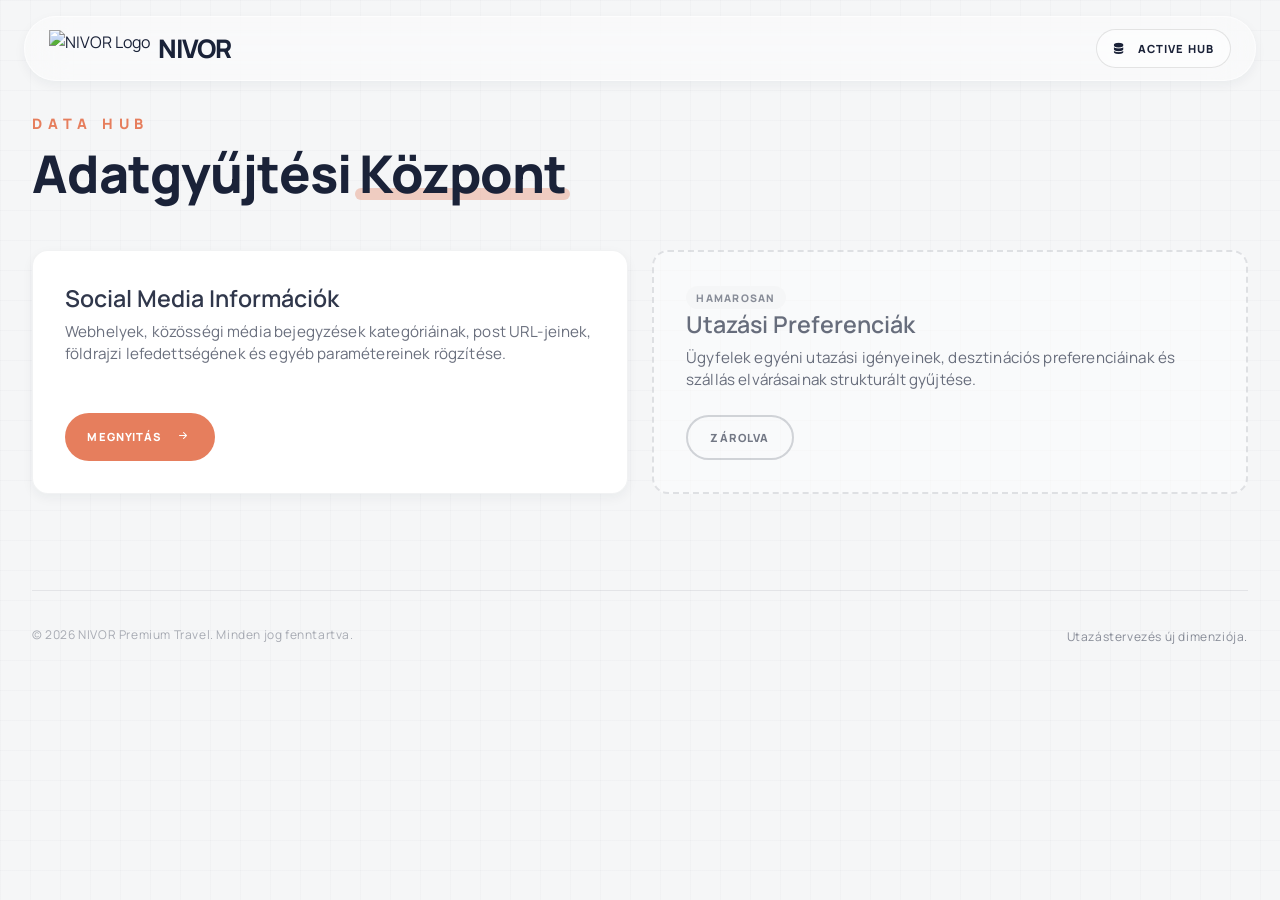
==== index.html @ d54afda8 "Initiation" ====
<!DOCTYPE html>
<html lang="hu">

<head>
    <meta charset="UTF-8">
    <meta name="viewport" content="width=device-width, initial-scale=1.0">
    <title>NIVOR | Adatgyűjtési Központ</title>
    <!-- External Dependencies -->
    <link rel="stylesheet" href="https://cdn.jsdelivr.net/npm/bootstrap-icons@1.11.3/font/bootstrap-icons.min.css">
    <link href="https://fonts.googleapis.com/css2?family=Manrope:wght@400;500;600;800&display=swap" rel="stylesheet">
    <!-- NIVOR Brand System -->
    <link rel="stylesheet" href="nivor.css">
    <style>
        /* Page-specific compact layout & background graphics */
        body {
            background-color: var(--brand-platinum);
            position: relative;
            min-height: 100vh;
        }

        /* Digital Mesh Background Pattern */
        .bg-pattern {
            position: fixed;
            inset: 0;
            z-index: -1;
            background-image:
                linear-gradient(rgba(26, 34, 56, 0.02) 1px, transparent 1px),
                linear-gradient(90deg, rgba(26, 34, 56, 0.02) 1px, transparent 1px);
            background-size: 30px 30px;
            pointer-events: none;
        }

        /* Floating Compact Navbar */
        .nvr-navbar {
            position: fixed;
            top: 1rem;
            left: 1.5rem;
            right: 1.5rem;
            z-index: 100;
            padding: 0.75rem 1.5rem;
            display: flex;
            align-items: center;
            justify-content: space-between;
            box-shadow: var(--shadow-subtle);
            transition: all 0.3s var(--ease-premium);
        }

        .nvr-navbar:hover {
            box-shadow: var(--shadow-elevated);
        }

        .nvr-logo-container {
            display: flex;
            align-items: center;
            cursor: pointer;
        }

        /* Content Spacing */
        .main-content {
            padding-top: 7rem;
            padding-bottom: 4rem;
        }

        /* Compact Hero Section */
        .hero-section {
            margin-bottom: 3rem;
            max-width: 750px;
        }

        .hero-title {
            margin-bottom: 1rem;
            font-size: clamp(2rem, 5vw, 3.25rem);
        }

        .hero-desc {
            font-size: 1.1rem;
            line-height: 1.5;
            margin-bottom: 1.5rem;
        }

        /* Form Card Grid */
        .forms-grid {
            display: grid;
            grid-template-columns: repeat(auto-fit, minmax(300px, 1fr));
            gap: 1.5rem;
        }

        /* Compact Card Component */
        .form-card {
            background: var(--surface-white);
            border-radius: var(--radius-md);
            padding: 2rem;
            box-shadow: var(--shadow-subtle);
            border: 1px solid rgba(26, 34, 56, 0.06);
            display: flex;
            flex-direction: column;
            justify-content: space-between;
            min-height: 240px;
            position: relative;
            cursor: pointer;
            transition: transform 0.3s var(--ease-premium), box-shadow 0.3s var(--ease-premium);
        }

        .form-card:hover {
            transform: translateY(-5px);
            box-shadow: var(--shadow-elevated);
        }

        .form-card--upcoming {
            background: rgba(255, 255, 255, 0.45);
            border: 2px dashed rgba(26, 34, 56, 0.12);
            box-shadow: none;
            cursor: not-allowed;
        }

        .form-card--upcoming:hover {
            transform: none;
            box-shadow: none;
        }

        .card-badge {
            align-self: flex-start;
            font-size: 0.65rem;
            font-weight: 800;
            text-transform: uppercase;
            letter-spacing: 0.12em;
            padding: 0.3rem 0.65rem;
            border-radius: var(--radius-full);
            margin-bottom: 1rem;
        }

        .badge--active {
            background-color: var(--brand-soft-blush);
            color: var(--brand-burnt-peach);
        }

        .badge--planned {
            background-color: var(--brand-platinum);
            color: rgba(26, 34, 56, 0.5);
        }

        .card-title {
            font-size: 1.45rem;
            font-weight: 600;
            margin-bottom: 0.5rem;
            color: var(--brand-prussian-blue);
        }

        .card-desc {
            font-size: 0.95rem;
            line-height: 1.45;
            color: var(--brand-prussian-blue);
            opacity: 0.65;
            margin-bottom: 1.5rem;
            flex-grow: 1;
        }

        .card-footer {
            display: flex;
            align-items: center;
            justify-content: space-between;
            margin-top: auto;
        }

        /* Compact Footer */
        .nvr-footer {
            margin-top: 6rem;
            padding: 2rem 0;
            border-top: 1px solid rgba(26, 34, 56, 0.08);
            display: flex;
            justify-content: space-between;
            align-items: center;
        }

        .footer-logo {
            display: flex;
            align-items: center;
            opacity: 0.7;
        }

        /* Responsive Overrides */
        @media (max-width: 768px) {
            .nvr-navbar {
                top: 0.75rem;
                left: 1rem;
                right: 1rem;
                padding: 0.6rem 1rem;
            }

            .main-content {
                padding-top: 6rem;
            }

            .forms-grid {
                grid-template-columns: 1fr;
                gap: 1.2rem;
            }

            .form-card {
                padding: 1.5rem;
                min-height: 220px;
            }

            .nvr-footer {
                flex-direction: column;
                gap: 1rem;
                text-align: center;
                margin-top: 4rem;
            }
        }
    </style>
</head>

<body>
    <div class="bg-pattern"></div>

    <!-- Floating Compact Header -->
    <header class="nvr-navbar glass">
        <div class="nvr-logo-container" onclick="window.location.reload()">
            <img src="https://nivor.hu/nvr-content/marka/AB_MT_logoB.png" alt="NIVOR Logo" style="height: 38px; width: auto; display: block;" />
            <span style="font-family: 'Manrope', sans-serif; font-weight: 800; font-size: 1.6rem; letter-spacing: -0.05em; color: var(--brand-prussian-blue); line-height: 1; margin-left: 0.5rem; user-select: none;">NIVOR</span>
        </div>
        <div class="navbar-actions">
            <span class="btn-nvr btn-nvr--glass" style="padding: 0.6rem 1rem; font-size: 0.7rem; cursor: default;">
                <i class="bi bi-server"></i> Active Hub
            </span>
        </div>
    </header>

    <!-- Main Editorial Wrapper -->
    <main class="editorial-wrapper main-content">
        <!-- Compact Hero Section -->
        <section class="hero-section reveal" style="opacity: 1; transform: none;">
            <span class="section-tag" style="margin-bottom: 0.75rem;">DATA HUB</span>
            <h1 class="hero-title">Adatgyűjtési <span class="nvr-highlight">Központ</span></h1>
        </section>

        <!-- Forms Cards Grid -->
        <section class="forms-grid">
            <!-- Active Card 1: Social Media Form -->
            <div class="form-card" onclick="window.location.href='social-media-form.html'">
                <div>
                    <h3 class="card-title">Social Media Információk</h3>
                    <p class="card-desc">Webhelyek, közösségi média bejegyzések kategóriáinak, post URL-jeinek,
                        földrajzi lefedettségének és egyéb paramétereinek rögzítése.</p>
                </div>
                <div class="card-footer">
                    <span class="btn-nvr btn-nvr--primary" style="padding: 0.7rem 1.4rem; font-size: 0.7rem;">
                        Megnyitás <i class="bi bi-arrow-right-short" style="font-size: 1rem;"></i>
                    </span>
                </div>
            </div>

            <!-- Planned Card 2: Travel Preferences -->
            <div class="form-card form-card--upcoming">
                <div>
                    <span class="card-badge badge--planned">Hamarosan</span>
                    <h3 class="card-title" style="opacity: 0.65;">Utazási Preferenciák</h3>
                    <p class="card-desc">Ügyfelek egyéni utazási igényeinek, desztinációs preferenciáinak és szállás
                        elvárásainak strukturált gyűjtése.</p>
                </div>
                <div class="card-footer">
                    <span class="btn-nvr btn-nvr--outline"
                        style="padding: 0.7rem 1.4rem; font-size: 0.7rem; cursor: not-allowed; opacity: 0.6; border-color: rgba(26, 34, 56, 0.3);">
                        Zárolva
                    </span>
                </div>
            </div>
        </section>

        <!-- Footer -->
        <footer class="nvr-footer">
            <div class="footer-logo">
                <small>© 2026 NIVOR Premium Travel. Minden jog fenntartva.</small>
            </div>
            <div>
                <small>Utazástervezés új dimenziója.</small>
            </div>
        </footer>
    </main>
</body>

</html>
---- nivor.css ----
/* ============================================
   NIVOR BRAND SYSTEM — nivor.css
   Master Brand Tokens & Base Styles
   Version: 5.0
   ============================================ */

/* --- 1. DESIGN TOKENS --- */
:root {
    /* Primary */
    --brand-prussian-blue: #1A2238;
    --brand-burnt-peach: #E67E5D;
    /* Secondary */
    --brand-platinum: #F5F6F7;
    --brand-soft-blush: #F8E0E0;
    --brand-pale-sky: #F1F9FC;
    --brand-luxury-mono: #0F1420;
    --brand-bone-white: #FAF9F6;
    --surface-white: #FFFFFF;
    /* Radius */
    --radius-sm: 0.5rem;
    --radius-md: 1rem;
    --radius-lg: 2rem;
    --radius-full: 9999px;
    /* Shadows */
    --shadow-subtle: 0 4px 12px rgba(26, 34, 56, 0.05);
    --shadow-elevated: 0 20px 40px rgba(26, 34, 56, 0.05);
    --shadow-floating: 0 40px 80px rgba(26, 34, 56, 0.12);
    /* Motion */
    --ease-premium: cubic-bezier(0.25, 0.8, 0.25, 1);
    --ease-out: cubic-bezier(0.23, 1, 0.32, 1);
}

/* --- 2. GLOBAL RESET --- */
* { margin: 0; padding: 0; box-sizing: border-box; }
* { -webkit-tap-highlight-color: transparent; }

body {
    background-color: var(--brand-platinum);
    color: var(--brand-prussian-blue);
    font-family: 'Manrope', sans-serif;
    overflow-x: hidden;
    line-height: 1.6;
    -webkit-font-smoothing: antialiased;
}

/* --- 3. BRAND SELECTION & SCROLLBAR --- */
::selection {
    background: rgba(230, 126, 93, 0.2);
    color: inherit;
}

::-webkit-scrollbar { width: 10px; }
::-webkit-scrollbar-track { background: var(--brand-platinum); }
::-webkit-scrollbar-thumb {
    background: var(--brand-burnt-peach);
    border-radius: 10px;
    border: 2px solid var(--brand-platinum);
}
::-webkit-scrollbar-thumb:hover { background: #d46a4a; }

/* --- 4. BASE TYPOGRAPHY --- */
h1 {
    font-size: 3.5rem;
    font-weight: 800;
    line-height: 1.05;
    letter-spacing: -0.02em;
    color: var(--brand-prussian-blue);
}
h2 {
    font-size: 2.25rem;
    font-weight: 600;
    line-height: 1.15;
    letter-spacing: -0.015em;
    color: var(--brand-prussian-blue);
}
h3 {
    font-size: 1.5rem;
    font-weight: 600;
    line-height: 1.3;
    color: var(--brand-prussian-blue);
    opacity: 0.9;
}
h4 {
    font-size: 1.1rem;
    font-weight: 800;
    line-height: 1.2;
    letter-spacing: 0.1em;
    text-transform: uppercase;
    color: var(--brand-burnt-peach);
}
p {
    font-size: 1.2rem;
    font-weight: 400;
    line-height: 1.6;
    letter-spacing: 0.01em;
    color: var(--brand-prussian-blue);
    opacity: 0.7;
}
small {
    font-size: 0.75rem;
    font-weight: 400;
    line-height: 1.4;
    letter-spacing: 0.05em;
    color: var(--brand-prussian-blue);
    opacity: 0.5;
}
a {
    color: var(--brand-burnt-peach);
    text-decoration: none;
    font-weight: 600;
    transition: opacity 0.3s var(--ease-premium);
}
a:hover { opacity: 0.8; }

/* --- 5. LAYOUT WRAPPER --- */
.editorial-wrapper {
    max-width: 1600px;
    margin: 0 auto;
    padding: 0 4rem;
    overflow-x: hidden;
}

/* --- 6. SECTION TAG --- */
.section-tag {
    font-size: 0.9rem;
    font-weight: 800;
    text-transform: uppercase;
    letter-spacing: 0.4em;
    color: var(--brand-burnt-peach);
    margin-bottom: 1.5rem;
    display: block;
}

/* --- 7. BUTTONS --- */
.btn-nvr {
    padding: 1.25rem 2.5rem;
    border-radius: var(--radius-full);
    font-weight: 800;
    text-transform: uppercase;
    letter-spacing: 0.1em;
    font-size: 0.85rem;
    font-family: 'Manrope', sans-serif;
    cursor: pointer;
    border: none;
    display: inline-flex;
    align-items: center;
    gap: 0.8rem;
    transition: transform 0.16s var(--ease-premium),
                background 0.3s var(--ease-out),
                box-shadow 0.3s var(--ease-out);
    text-decoration: none;
}
.btn-nvr:hover { transform: translateY(-4px); }
.btn-nvr:active { transform: scale(0.97); }

.btn-nvr--primary { background: var(--brand-burnt-peach); color: white; }
.btn-nvr--primary:hover { background: #d46a4a; box-shadow: var(--shadow-elevated); }
.btn-nvr--secondary { background: var(--brand-prussian-blue); color: white; }
.btn-nvr--secondary:hover { opacity: 0.95; box-shadow: var(--shadow-elevated); }
.btn-nvr--outline {
    border: 2px solid var(--brand-prussian-blue);
    color: var(--brand-prussian-blue);
    background: transparent;
}
.btn-nvr--outline:hover { background: rgba(26, 34, 56, 0.05); }
.btn-nvr--glass {
    background: rgba(255,255,255,0.4);
    backdrop-filter: blur(20px);
    border: 1px solid rgba(0,0,0,0.1);
    color: var(--brand-prussian-blue);
}
.btn-nvr--night {
    background: var(--brand-luxury-mono);
    color: white;
    box-shadow: var(--shadow-floating);
}

/* --- 8. TEXT DECORATIONS --- */
.nvr-highlight {
    position: relative;
    display: inline-block;
    z-index: 1;
}
.nvr-highlight::before {
    content: "";
    position: absolute;
    bottom: 2px;
    left: -4px;
    right: -4px;
    height: 12px;
    background: rgba(230, 126, 93, 0.35);
    z-index: -1;
    border-radius: 99px;
}

/* --- 9. GLASSMORPHISM --- */
.glass {
    background: rgba(255, 255, 255, 0.4);
    backdrop-filter: blur(20px);
    border: 1px solid rgba(255, 255, 255, 0.6);
    border-radius: 2rem;
}

/* --- 10. LIGHTBOX --- */
.lightbox {
    position: fixed;
    inset: 0;
    background: rgba(26, 34, 56, 0.95);
    backdrop-filter: blur(20px);
    display: none;
    justify-content: center;
    align-items: center;
    z-index: 10000;
    cursor: zoom-out;
    opacity: 0;
    transition: opacity 0.4s var(--ease-premium);
}
.lightbox.active { display: flex; opacity: 1; }
.lightbox img {
    max-width: 90%;
    max-height: 90vh;
    border-radius: 1rem;
    box-shadow: 0 50px 100px rgba(0,0,0,0.5);
    transform: scale(0.9);
    transition: transform 0.5s var(--ease-premium);
}
.lightbox.active img { transform: scale(1); }

/* --- 11. SCROLL REVEAL (base state) --- */
.reveal {
    opacity: 0;
    transform: translateY(40px);
}

/* --- 12. RESPONSIVE — Tablet (≤1024px) --- */
@media (max-width: 1400px) {
    .editorial-wrapper { padding: 0 2rem; }
}

@media (max-width: 1024px) {
    h1 { font-size: 2.75rem; line-height: 1.1; letter-spacing: -0.015em; }
    h2 { font-size: 2rem; line-height: 1.2; letter-spacing: -0.01em; }
    h3 { font-size: 1.25rem; }
    h4 { font-size: 1rem; }
    p  { font-size: 1.1rem; line-height: 1.55; }
    small { font-size: 0.7rem; letter-spacing: 0.04em; }
    .btn-nvr { font-size: 0.8rem; }
}

/* --- 13. RESPONSIVE — Mobile (≤768px) --- */
@media (max-width: 768px) {
    .editorial-wrapper { padding: 0 1.5rem; }
    h1 { font-size: 2rem; line-height: 1.15; letter-spacing: -0.01em; }
    h2 { font-size: 1.5rem; line-height: 1.25; letter-spacing: 0; }
    h3 { font-size: 1.15rem; }
    h4 { font-size: 0.9rem; letter-spacing: 0.05em; }
    p  { font-size: 1rem; line-height: 1.5; letter-spacing: 0; }
    small { font-size: 0.7rem; letter-spacing: 0.02em; }
    .btn-nvr {
        width: 100%;
        justify-content: center;
        padding: 1.25rem 1.5rem;
        font-size: 0.8rem;
    }
}
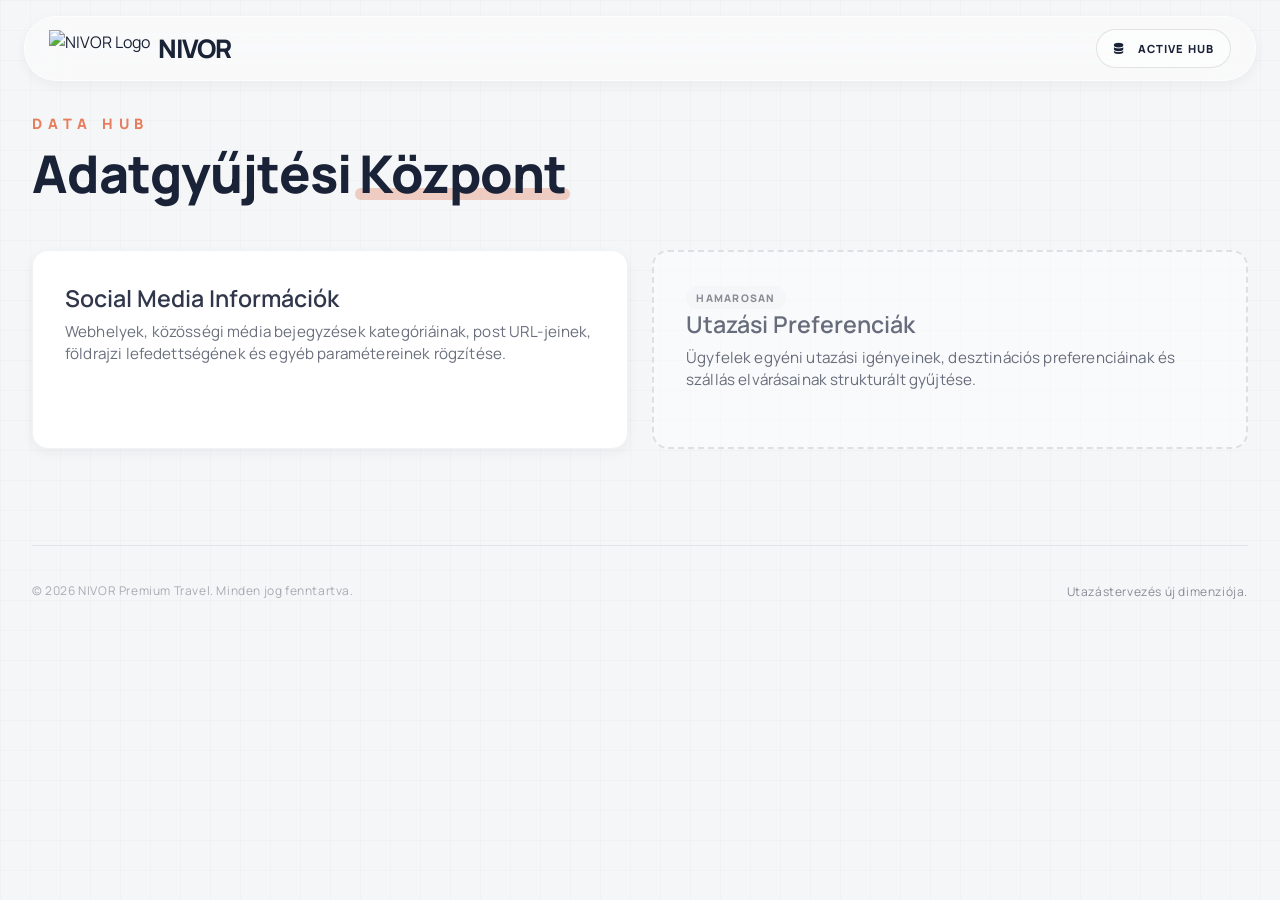
==== commit d4daa59c: "Remove mengyitás gomb" ====
--- a/index.html
+++ b/index.html
@@ -94,8 +94,7 @@
             border: 1px solid rgba(26, 34, 56, 0.06);
             display: flex;
             flex-direction: column;
-            justify-content: space-between;
-            min-height: 240px;
+            min-height: 180px;
             position: relative;
             cursor: pointer;
             transition: transform 0.3s var(--ease-premium), box-shadow 0.3s var(--ease-premium);
@@ -198,7 +197,7 @@
 
             .form-card {
                 padding: 1.5rem;
-                min-height: 220px;
+                min-height: 160px;
             }
 
             .nvr-footer {
@@ -244,11 +243,6 @@
                     <p class="card-desc">Webhelyek, közösségi média bejegyzések kategóriáinak, post URL-jeinek,
                         földrajzi lefedettségének és egyéb paramétereinek rögzítése.</p>
                 </div>
-                <div class="card-footer">
-                    <span class="btn-nvr btn-nvr--primary" style="padding: 0.7rem 1.4rem; font-size: 0.7rem;">
-                        Megnyitás <i class="bi bi-arrow-right-short" style="font-size: 1rem;"></i>
-                    </span>
-                </div>
             </div>
 
             <!-- Planned Card 2: Travel Preferences -->
@@ -259,12 +253,6 @@
                     <p class="card-desc">Ügyfelek egyéni utazási igényeinek, desztinációs preferenciáinak és szállás
                         elvárásainak strukturált gyűjtése.</p>
                 </div>
-                <div class="card-footer">
-                    <span class="btn-nvr btn-nvr--outline"
-                        style="padding: 0.7rem 1.4rem; font-size: 0.7rem; cursor: not-allowed; opacity: 0.6; border-color: rgba(26, 34, 56, 0.3);">
-                        Zárolva
-                    </span>
-                </div>
             </div>
         </section>
 
